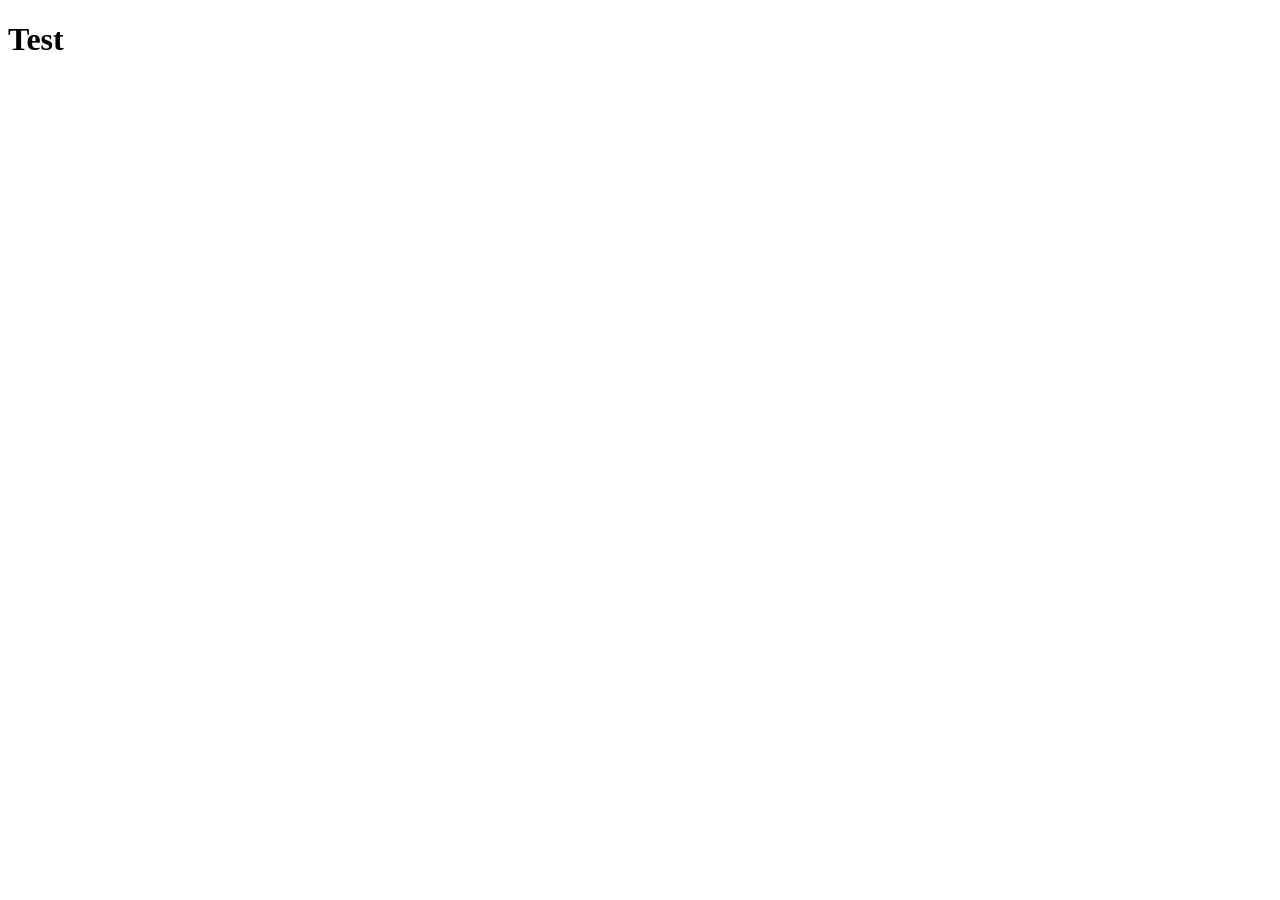
==== index.html @ b817d8de "Update index.html" ====
<!DOCTYPE html>
<html lang="en">
<head>
    <meta charset="UTF-8">
    <meta name="viewport" content="width=device-width, initial-scale=1.0">
    <title>Document</title>
    <link rel="stylesheet" href="style.css">
</head>
<body>
    <h1>Test</h1>

</body>
</html>
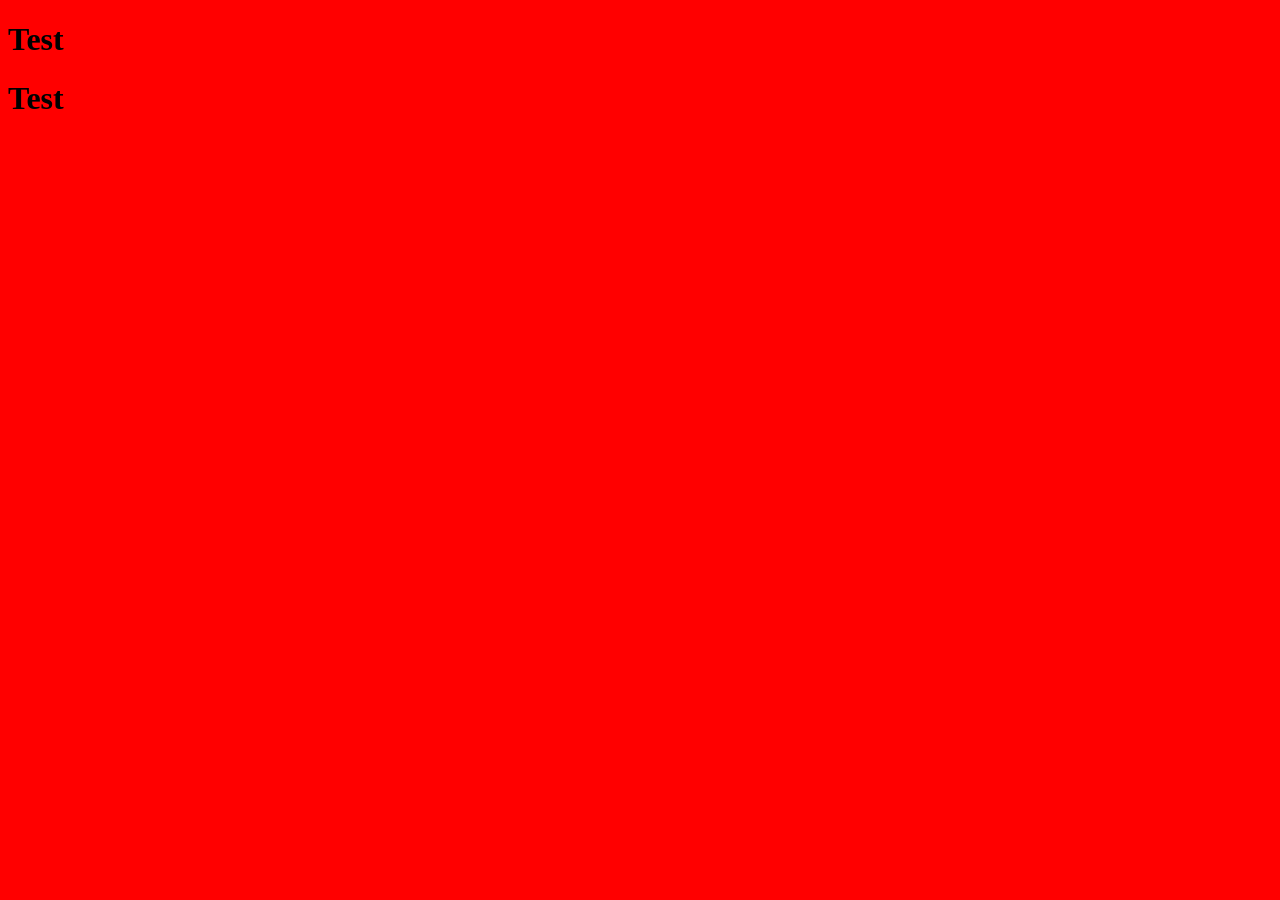
==== commit 75b9b0b6: "added a test" ====
--- a/index.html
+++ b/index.html
@@ -8,6 +8,7 @@
 </head>
 <body>
     <h1>Test</h1>
+    <h1>Test</h1>
 
 </body>
 </html>
--- a/style.css
+++ b/style.css
@@ -0,0 +1,3 @@
+body {
+    background-color: red;
+}
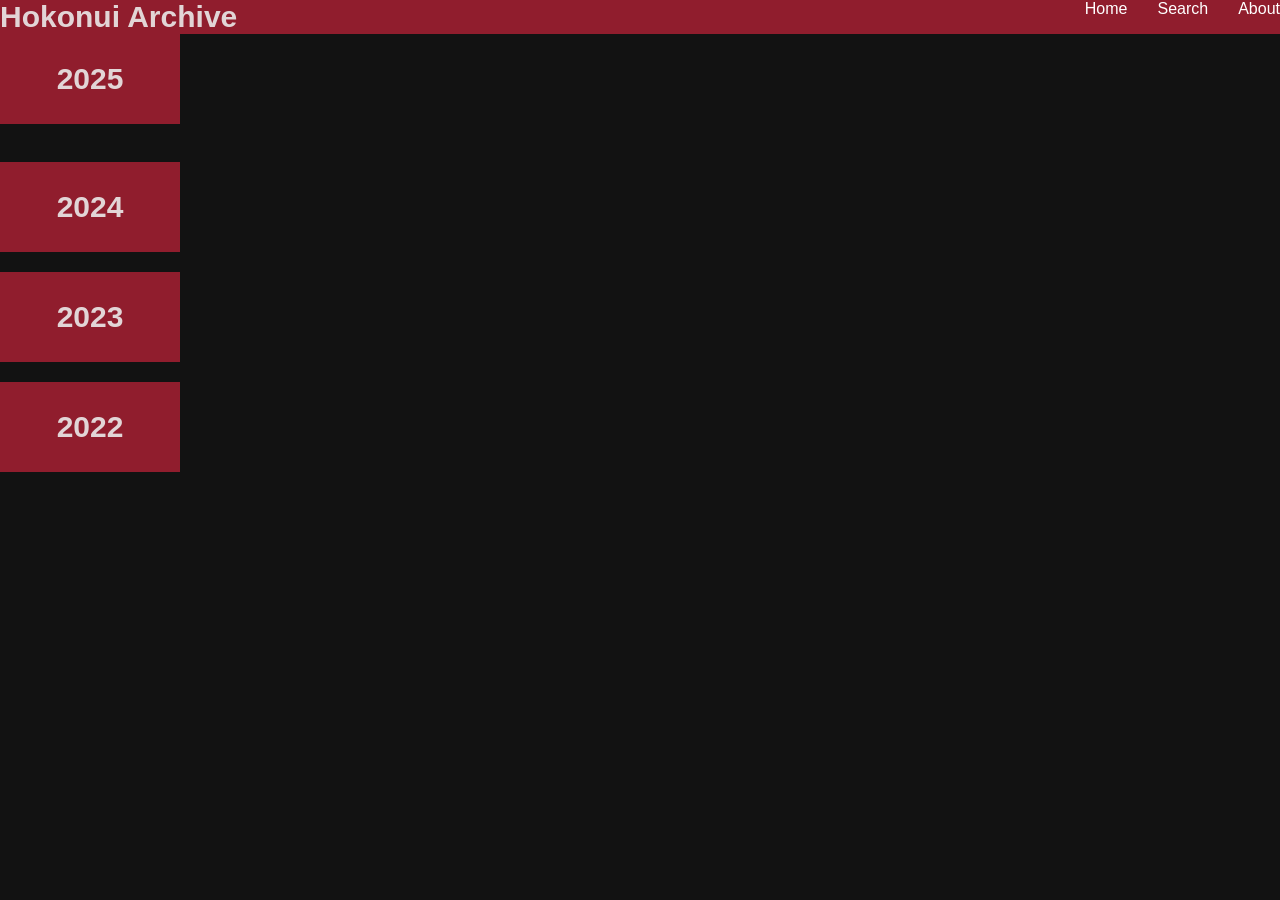
==== commit 9b9ed264: "dded picture" ====
--- a/index.html
+++ b/index.html
@@ -1,14 +1,100 @@
 <!DOCTYPE html>
 <html lang="en">
+
 <head>
     <meta charset="UTF-8">
     <meta name="viewport" content="width=device-width, initial-scale=1.0">
-    <title>Document</title>
+    <title>Hokonui Digital Archive</title>
+
     <link rel="stylesheet" href="style.css">
 </head>
+
 <body>
-    <h1>Test</h1>
-    <h1>Test</h1>
+
+    
+    <header>
+        <h1>Hokonui Archive</h1>
+    
+    <nav>
+        <a href="#">Home</a>
+        <a href="#">Search</a>
+        <a href="#">About</a>
+    </nav>
+</header>
+<main>
+
+    <!-- 2025 -->
+    <section class="archive-row">
+
+        <div class="year">
+            2025
+        </div>
+
+        <div class="garments">
+
+            <div class="garment-card"></div>
+            <img src=" "alt=''>
+            <div class="garment-card"></div>
+            <div class="garment-card"></div>
+            <div class="garment-card"></div>
+            <div class="garment-card"></div>
+            <div class="garment-card"></div>
+
+        </div>
+    </section>
+  
+
+    <div class="year">
+        2024
+    </div>
+
+    <div class="garments">
+
+        <div class="garment-card"></div>
+        <div class="garment-card"></div>
+        <div class="garment-card"></div>
+        <div class="garment-card"></div>
+        <div class="garment-card"></div>
+        <div class="garment-card"></div>
+
+    </div>
+</section>
+
+
+        <div class="year">
+            2023
+        </div>
+
+        <div class="garments">
+
+            <div class="garment-card"></div>
+            <div class="garment-card"></div>
+            <div class="garment-card"></div>
+            <div class="garment-card"></div>
+            <div class="garment-card"></div>
+            <div class="garment-card"></div>
+
+        </div>
+    </section>
+ 
+
+        <div class="year">
+            2022
+        </div>
+
+        <div class="garments">
+
+            <div class="garment-card"></div>
+            <div class="garment-card"></div>
+            <div class="garment-card"></div>
+            <div class="garment-card"></div>
+            <div class="garment-card"></div>
+            <div class="garment-card"></div>
+
+        </div>
+    </section>
+    <script src="script.js"></script>
 
 </body>
+
 </html>
--- a/style.css
+++ b/style.css
@@ -1,3 +1,47 @@
-body {
-    background-color: red;
+header{
+    display:flex;
+    justify-content:space-between;
+    align-items:flex-start;
+
+    background:hsl(352, 66%, 34%);
+}
+nav{
+    display:flex;
+    gap:30px;
+}
+
+nav a{
+    color:white;
+    text-decoration:none;
+}
+
+header h1{
+    font-size:30px;
+}
+*{
+    margin:0;
+    padding:0;
+    box-sizing:border-box;
+}
+
+body{
+    background:#121212;
+    color:rgba(233, 230, 230, 0.918);
+    font-family:Arial, Helvetica, sans-serif;
+}
+
+.\year{
+    width:180px;
+    height:90px;
+
+    background:hsl(352, 66%, 34%);
+
+    display:flex;
+    justify-content:center;
+    align-items:center;
+
+    font-size:30px;
+    font-weight:bold;
+
+    margin-bottom:20px;
 }
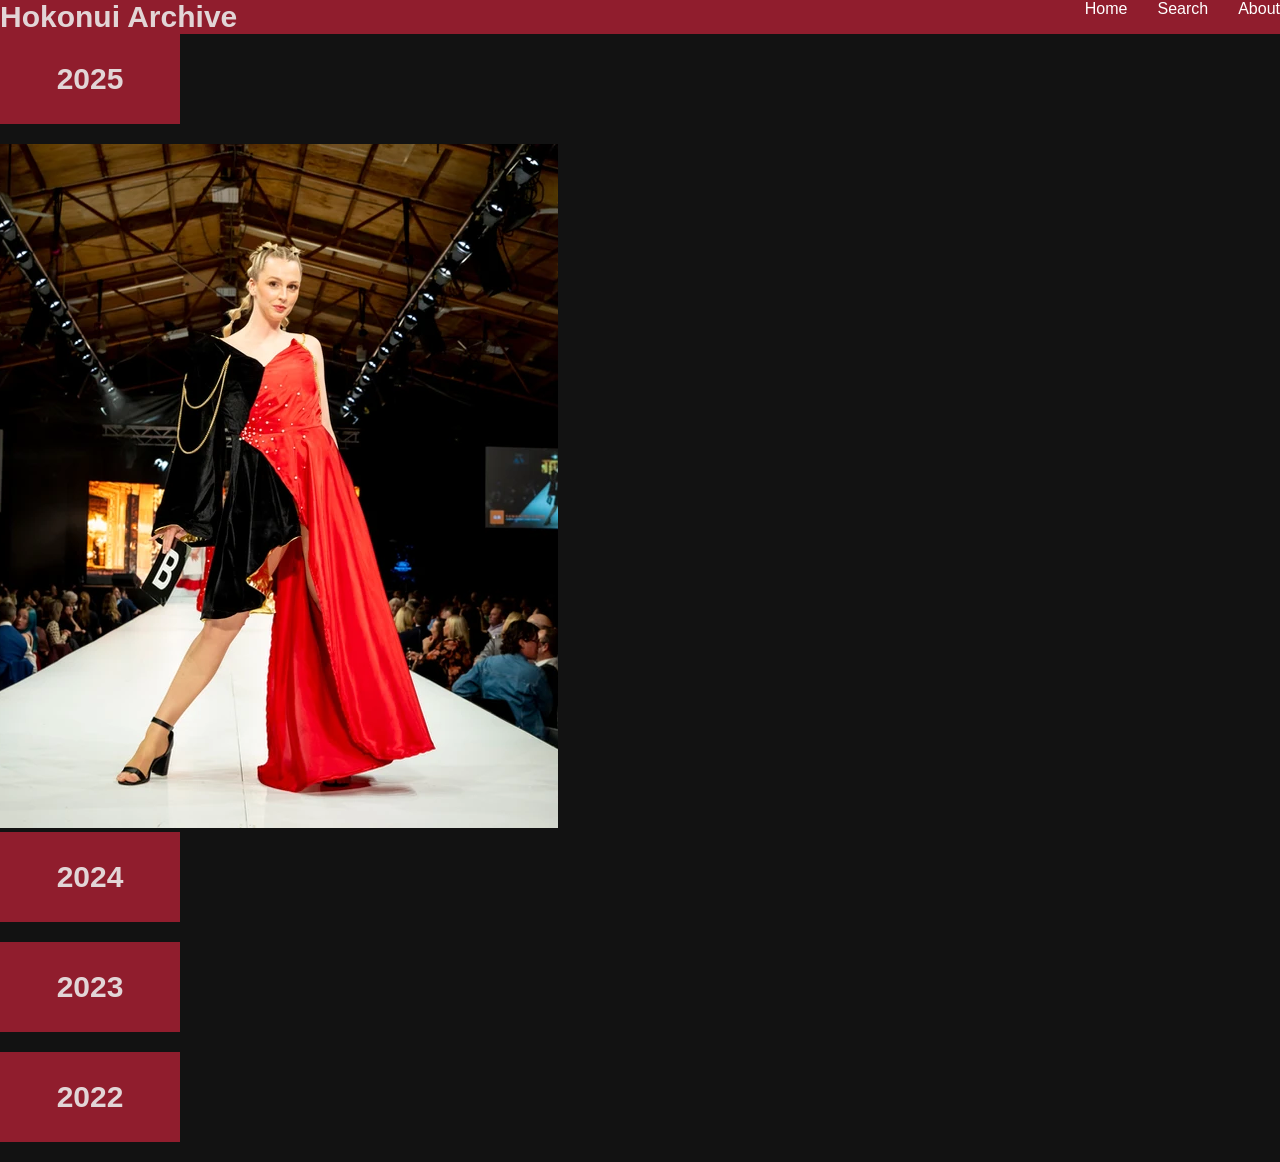
==== commit 2c6a3227: "added library of images" ====
--- a/index.html
+++ b/index.html
@@ -30,10 +30,9 @@
             2025
         </div>
 
-        <div class="garments">
-
-            <div class="garment-card"></div>
-            <img src=" "alt=''>
+            <div class="garment-card">
+            <img src="images/black n red dress.png"alt=''>
+        </div>
             <div class="garment-card"></div>
             <div class="garment-card"></div>
             <div class="garment-card"></div>
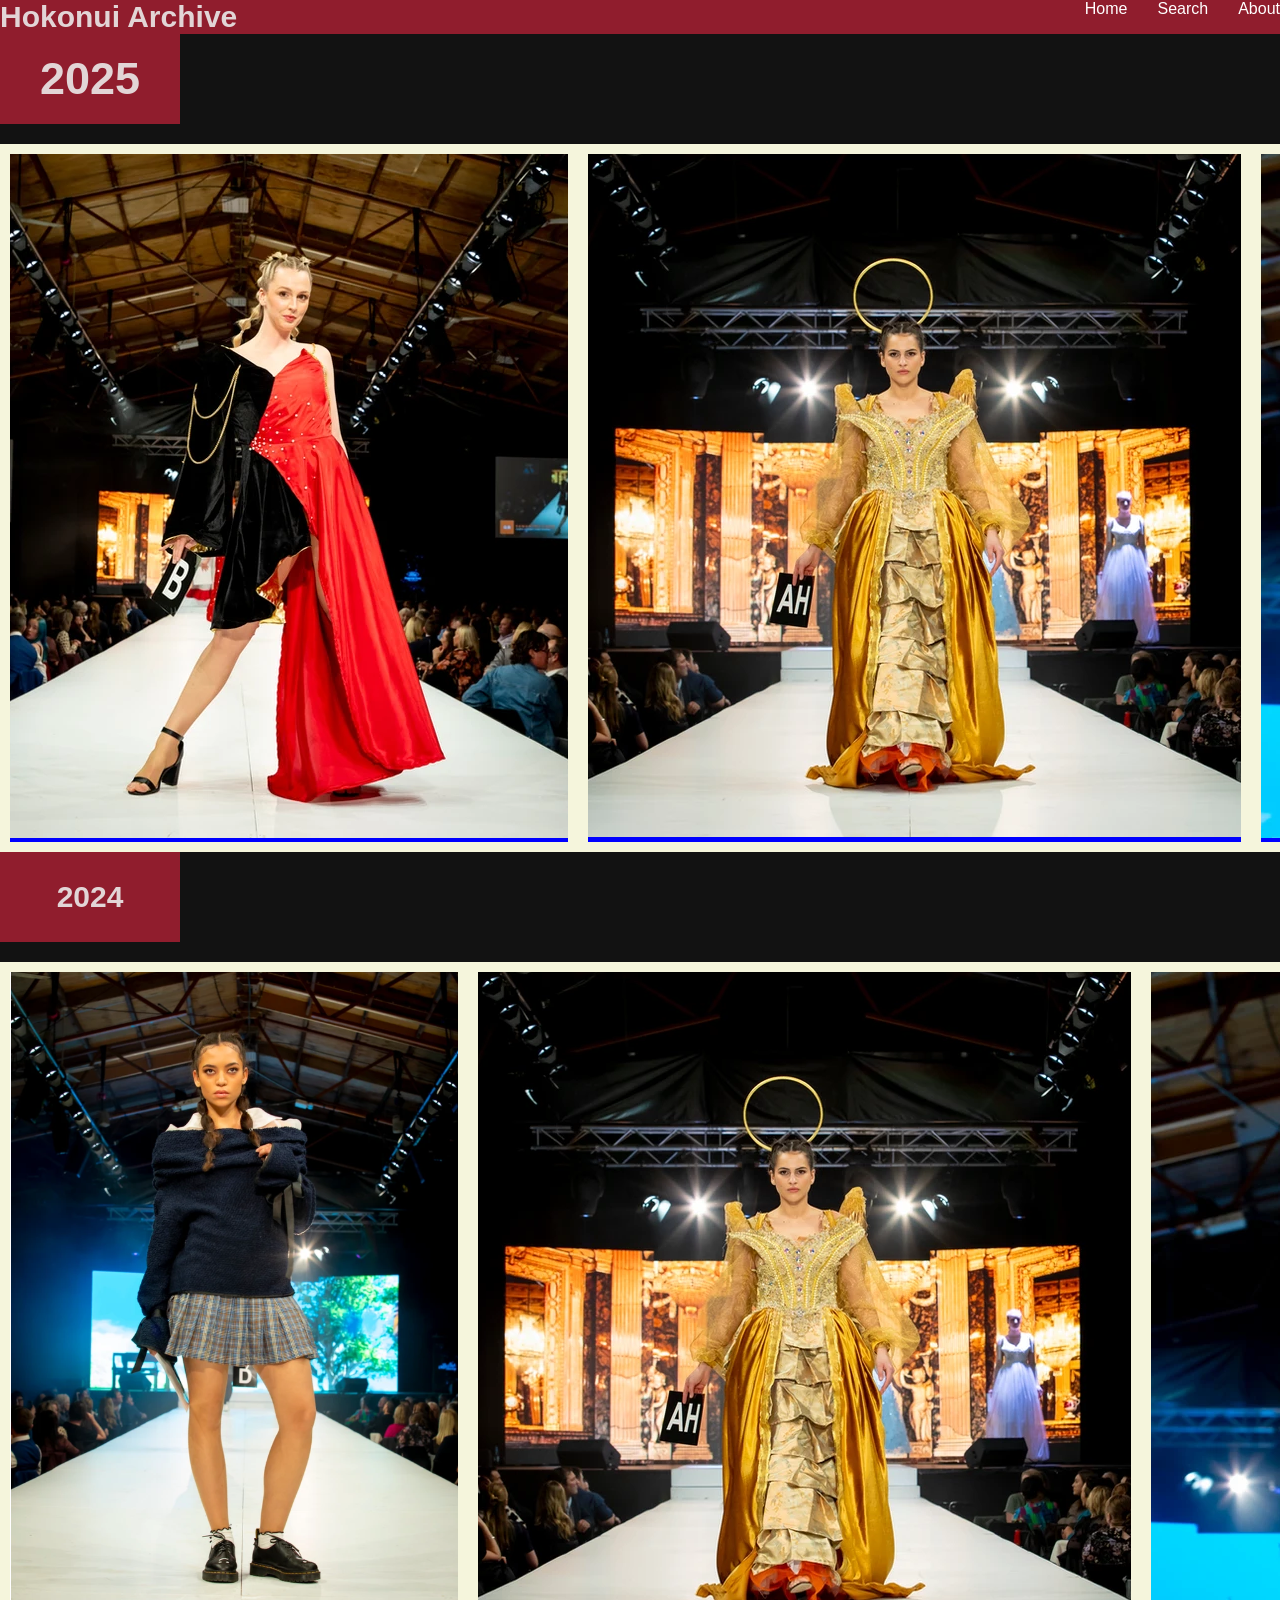
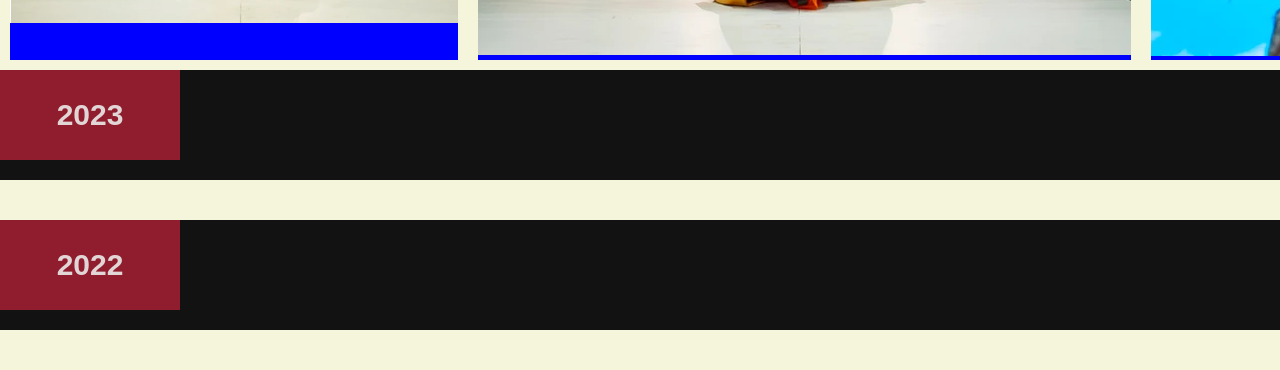
==== commit 461f6b67: "adding and changing images" ====
--- a/index.html
+++ b/index.html
@@ -27,36 +27,33 @@
     <section class="archive-row">
 
         <div class="year">
-            2025
+          <h2>2025</h2>  
         </div>
 
-            <div class="garment-card">
-            <img src="images/black n red dress.png"alt=''>
+       <div class="garments">
+                <div class="garment-card"><img src="images/black n red dress.png"></div>
+                <div class="garment-card"><img src="images/goldress.png"></div>
+                <div class="garment-card"><img src="images/my dress.png"></div>
+                <div class="garment-card"><img src="images/7.png"></div>
         </div>
-            <div class="garment-card"></div>
-            <div class="garment-card"></div>
-            <div class="garment-card"></div>
-            <div class="garment-card"></div>
-            <div class="garment-card"></div>
+   
+    
+    </div>
 
-        </div>
+
     </section>
   
 
     <div class="year">
         2024
     </div>
+    <div class="garments">
+        <div class="garment-card"><img src="images/8.png"></div>
+        <div class="garment-card"><img src="images/goldress.png"></div>
+        <div class="garment-card"><img src="images/my dress.png"></div>
+        <div class="garment-card"><img src="images/7.png"></div>
+</div>
 
-    <div class="garments">
-
-        <div class="garment-card"></div>
-        <div class="garment-card"></div>
-        <div class="garment-card"></div>
-        <div class="garment-card"></div>
-        <div class="garment-card"></div>
-        <div class="garment-card"></div>
-
-    </div>
 </section>
 
 
--- a/style.css
+++ b/style.css
@@ -42,6 +42,24 @@
 
     font-size:30px;
     font-weight:bold;
+    margin-bottom:20px;
+}
 
-    margin-bottom:20px;
-}+.garments {
+    display: grid;
+    grid-template-columns: auto auto auto auto;
+    gap: 20px;
+    background-color: beige;
+    padding: 10px;
+}
+.garment-card{
+  
+  background-color: blue;
+}
+
+
+/*
+.garment-card img{
+    width:25%;
+    object-fit:cover;
+}*/
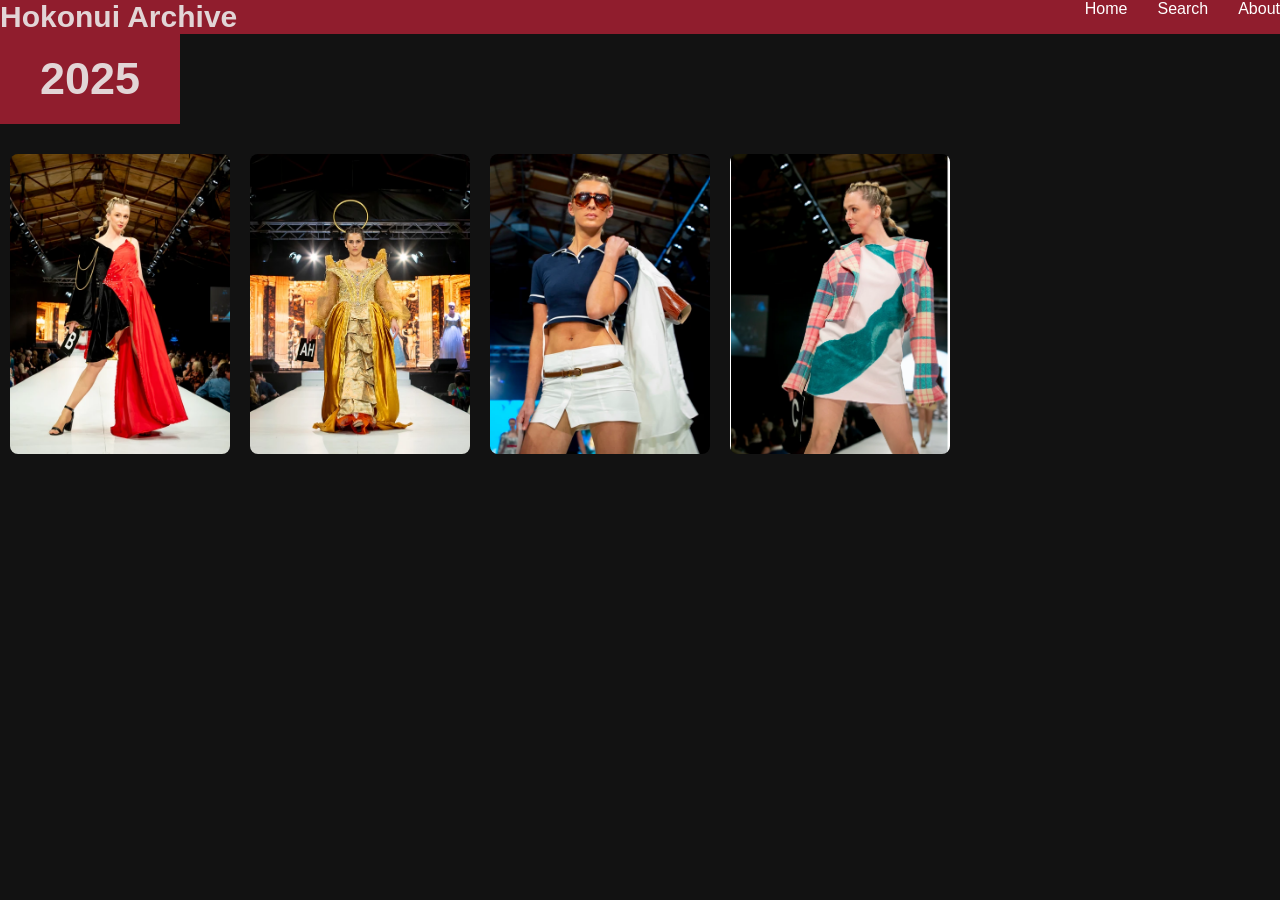
==== commit a7bb767f: "added a flip card" ====
--- a/index.html
+++ b/index.html
@@ -23,73 +23,93 @@
 </header>
 <main>
 
-    <!-- 2025 -->
     <section class="archive-row">
 
         <div class="year">
-          <h2>2025</h2>  
+            <h2>2025</h2>
         </div>
-
-       <div class="garments">
-                <div class="garment-card"><img src="images/black n red dress.png"></div>
-                <div class="garment-card"><img src="images/goldress.png"></div>
-                <div class="garment-card"><img src="images/my dress.png"></div>
-                <div class="garment-card"><img src="images/7.png"></div>
+    
+        <div class="garments">
+    
+            <label class="flip-card">
+                <input type="checkbox">
+    
+                <div class="flip-card-inner">
+    
+                    <div class="flip-card-front">
+                        <img src="images/black n red dress.png" alt="Black and red dress">
+                    </div>
+    
+                    <div class="flip-card-back">
+                        <h3>Black and Red Dress</h3>
+                        <p>
+                            This garment uses strong contrast and layered fabric to create a bold runway presence.
+                        </p>
+                    </div>
+    
+                </div>
+            </label>
+    
+            <label class="flip-card">
+                <input type="checkbox">
+    
+                <div class="flip-card-inner">
+    
+                    <div class="flip-card-front">
+                        <img src="images/goldress.png" alt="Gold dress">
+                    </div>
+    
+                    <div class="flip-card-back">
+                        <h3>Gold Dress</h3>
+                        <p>
+                            This design focuses on shine, movement and an elegant silhouette.
+                        </p>
+                    </div>
+    
+                </div>
+            </label>
+    
+            <label class="flip-card">
+                <input type="checkbox">
+    
+                <div class="flip-card-inner">
+    
+                    <div class="flip-card-front">
+                        <img src="images/my dress.png" alt="Runway garment">
+                    </div>
+    
+                    <div class="flip-card-back">
+                        <h3>Designer Garment</h3>
+                        <p>
+                            This garment combines the designer’s personal style with experimental construction.
+                        </p>
+                    </div>
+    
+                </div>
+            </label>
+    
+            <label class="flip-card">
+                <input type="checkbox">
+    
+                <div class="flip-card-inner">
+    
+                    <div class="flip-card-front">
+                        <img src="images/7.png" alt="Runway outfit">
+                    </div>
+    
+                    <div class="flip-card-back">
+                        <h3>Runway Outfit</h3>
+                        <p>
+                            This design explores shape, texture and visual impact on the runway.
+                        </p>
+                    </div>
+    
+                </div>
+            </label>
+    
         </div>
-   
     
-    </div>
-
-
     </section>
-  
-
-    <div class="year">
-        2024
-    </div>
-    <div class="garments">
-        <div class="garment-card"><img src="images/8.png"></div>
-        <div class="garment-card"><img src="images/goldress.png"></div>
-        <div class="garment-card"><img src="images/my dress.png"></div>
-        <div class="garment-card"><img src="images/7.png"></div>
-</div>
-
-</section>
-
-
-        <div class="year">
-            2023
-        </div>
-
-        <div class="garments">
-
-            <div class="garment-card"></div>
-            <div class="garment-card"></div>
-            <div class="garment-card"></div>
-            <div class="garment-card"></div>
-            <div class="garment-card"></div>
-            <div class="garment-card"></div>
-
-        </div>
-    </section>
- 
-
-        <div class="year">
-            2022
-        </div>
-
-        <div class="garments">
-
-            <div class="garment-card"></div>
-            <div class="garment-card"></div>
-            <div class="garment-card"></div>
-            <div class="garment-card"></div>
-            <div class="garment-card"></div>
-            <div class="garment-card"></div>
-
-        </div>
-    </section>
-    <script src="script.js"></script>
 
 </body>
 
--- a/style.css
+++ b/style.css
@@ -49,14 +49,78 @@
     display: grid;
     grid-template-columns: auto auto auto auto;
     gap: 20px;
-    background-color: beige;
+    background-color:#121212;;
     padding: 10px;
 }
 .garment-card{
   
-  background-color: blue;
+  background-color: #121212;;
+}
+.garments {
+    display: flex;
+    gap: 20px;
+    overflow-x: auto;
+    width: 100%;
+    padding-bottom: 12px;
 }
 
+.flip-card {
+    width: 220px;
+    height: 300px;
+    flex-shrink: 0;
+    perspective: 1000px;
+    cursor: pointer;
+}
+
+.flip-card input {
+    display: none;
+}
+
+.flip-card-inner {
+    position: relative;
+    width: 100%;
+    height: 100%;
+    transition: transform 0.7s ease;
+    transform-style: preserve-3d;
+}
+
+.flip-card input:checked + .flip-card-inner {
+    transform: rotateY(180deg);
+}
+
+.flip-card-front,
+.flip-card-back {
+    position: absolute;
+    inset: 0;
+    backface-visibility: hidden;
+    border-radius: 8px;
+    overflow: hidden;
+}
+
+.flip-card-front img {
+    width: 100%;
+    height: 100%;
+    object-fit: cover;
+}
+
+.flip-card-back {
+    background: #9e1f34;
+    color: white;
+    transform: rotateY(180deg);
+    padding: 20px;
+
+    display: flex;
+    flex-direction: column;
+    justify-content: center;
+}
+
+.flip-card-back h3 {
+    margin-bottom: 10px;
+}
+
+.flip-card-back p {
+    line-height: 1.5;
+}
 
 /*
 .garment-card img{
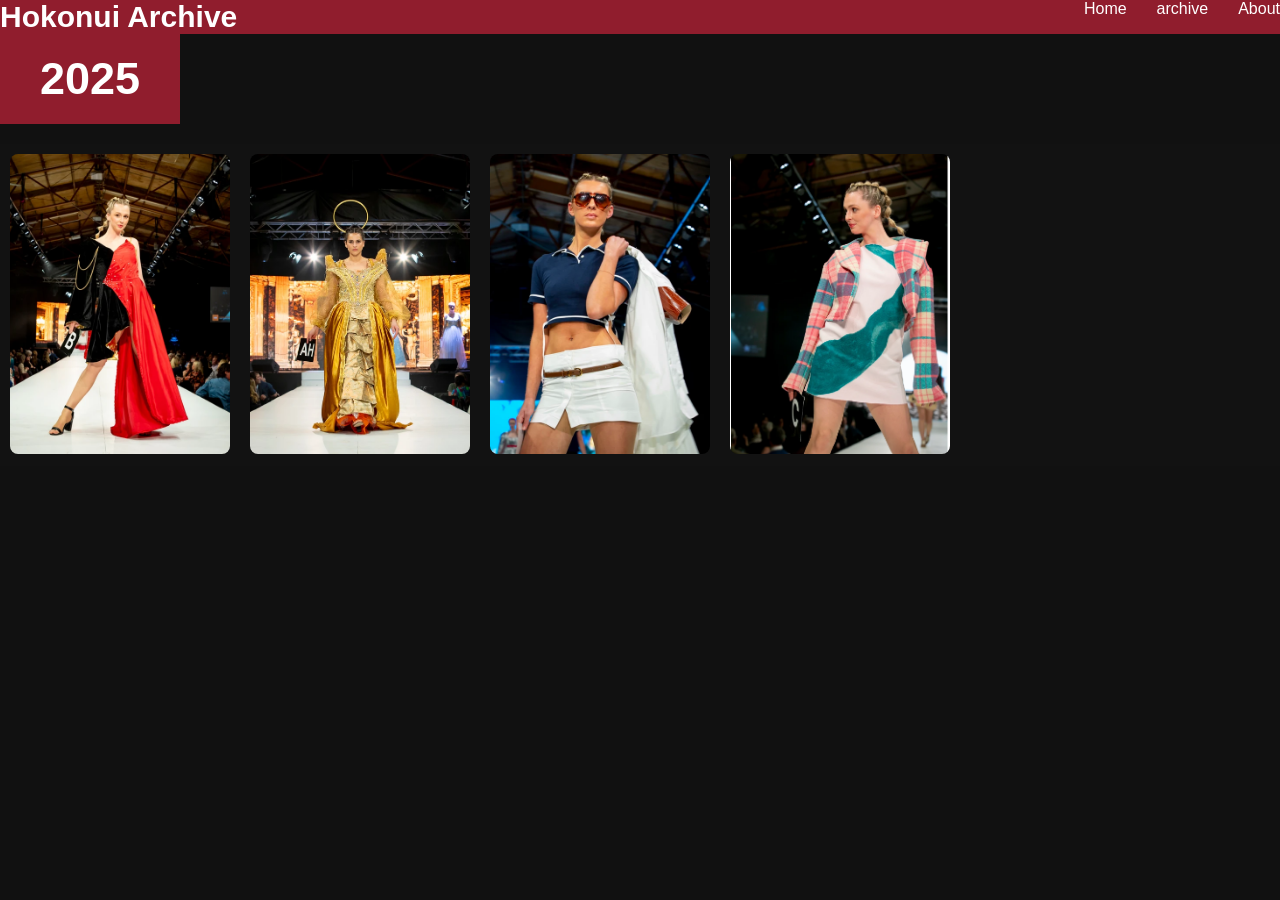
==== commit 8278bd23: "modified:   home.html" ====
--- a/index.html
+++ b/index.html
@@ -16,8 +16,8 @@
         <h1>Hokonui Archive</h1>
     
     <nav>
-        <a href="#">Home</a>
-        <a href="#">Search</a>
+        <a href="home.html">Home</a>
+        <a href="">archive</a>
         <a href="#">About</a>
     </nav>
 </header>
--- a/style.css
+++ b/style.css
@@ -121,7 +121,109 @@
 .flip-card-back p {
     line-height: 1.5;
 }
-
+*{
+    margin:0;
+    padding:0;
+    box-sizing:border-box;
+}
+
+body{
+    background:#111;
+    color:white;
+    font-family:Arial, Helvetica, sans-serif;
+}
+
+/* HEADER */
+
+.site-header{
+    display:flex;
+    justify-content:space-between;
+    align-items:center;
+    border-bottom:1px solid #333;
+}
+
+.logo-bar{
+    background:#981d2d;
+    padding:25px 40px;
+}
+
+.logo-bar h1{
+    font-size:32px;
+}
+
+.navigation{
+    display:flex;
+    gap:40px;
+    margin-right:40px;
+}
+
+.navigation a{
+    color:white;
+    text-decoration:none;
+    letter-spacing:2px;
+    transition:.3s;
+}
+
+.navigation a:hover{
+    color:#981d2d;
+}
+
+/* HERO */
+
+.hero{
+    min-height:85vh;
+    display:flex;
+    align-items:center;
+    justify-content:center;
+    padding:60px;
+}
+
+.hero-content{
+    max-width:900px;
+}
+
+.sub-heading{
+    color:#981d2d;
+    letter-spacing:4px;
+    margin-bottom:20px;
+}
+
+.hero h2{
+    font-size:72px;
+    line-height:1;
+    margin-bottom:30px;
+}
+
+.description{
+    color:#cfcfcf;
+    line-height:1.8;
+    max-width:700px;
+    font-size:18px;
+}
+
+.archive-button{
+    display:inline-block;
+    margin-top:40px;
+    padding:18px 35px;
+    background:#981d2d;
+    color:white;
+    text-decoration:none;
+    transition:.3s;
+}
+
+.archive-button:hover{
+    background:#7b1726;
+    transform:translateY(-4px);
+}
+
+/* FOOTER */
+
+footer{
+    text-align:center;
+    padding:25px;
+    border-top:1px solid #333;
+    color:#888;
+}
 /*
 .garment-card img{
     width:25%;
